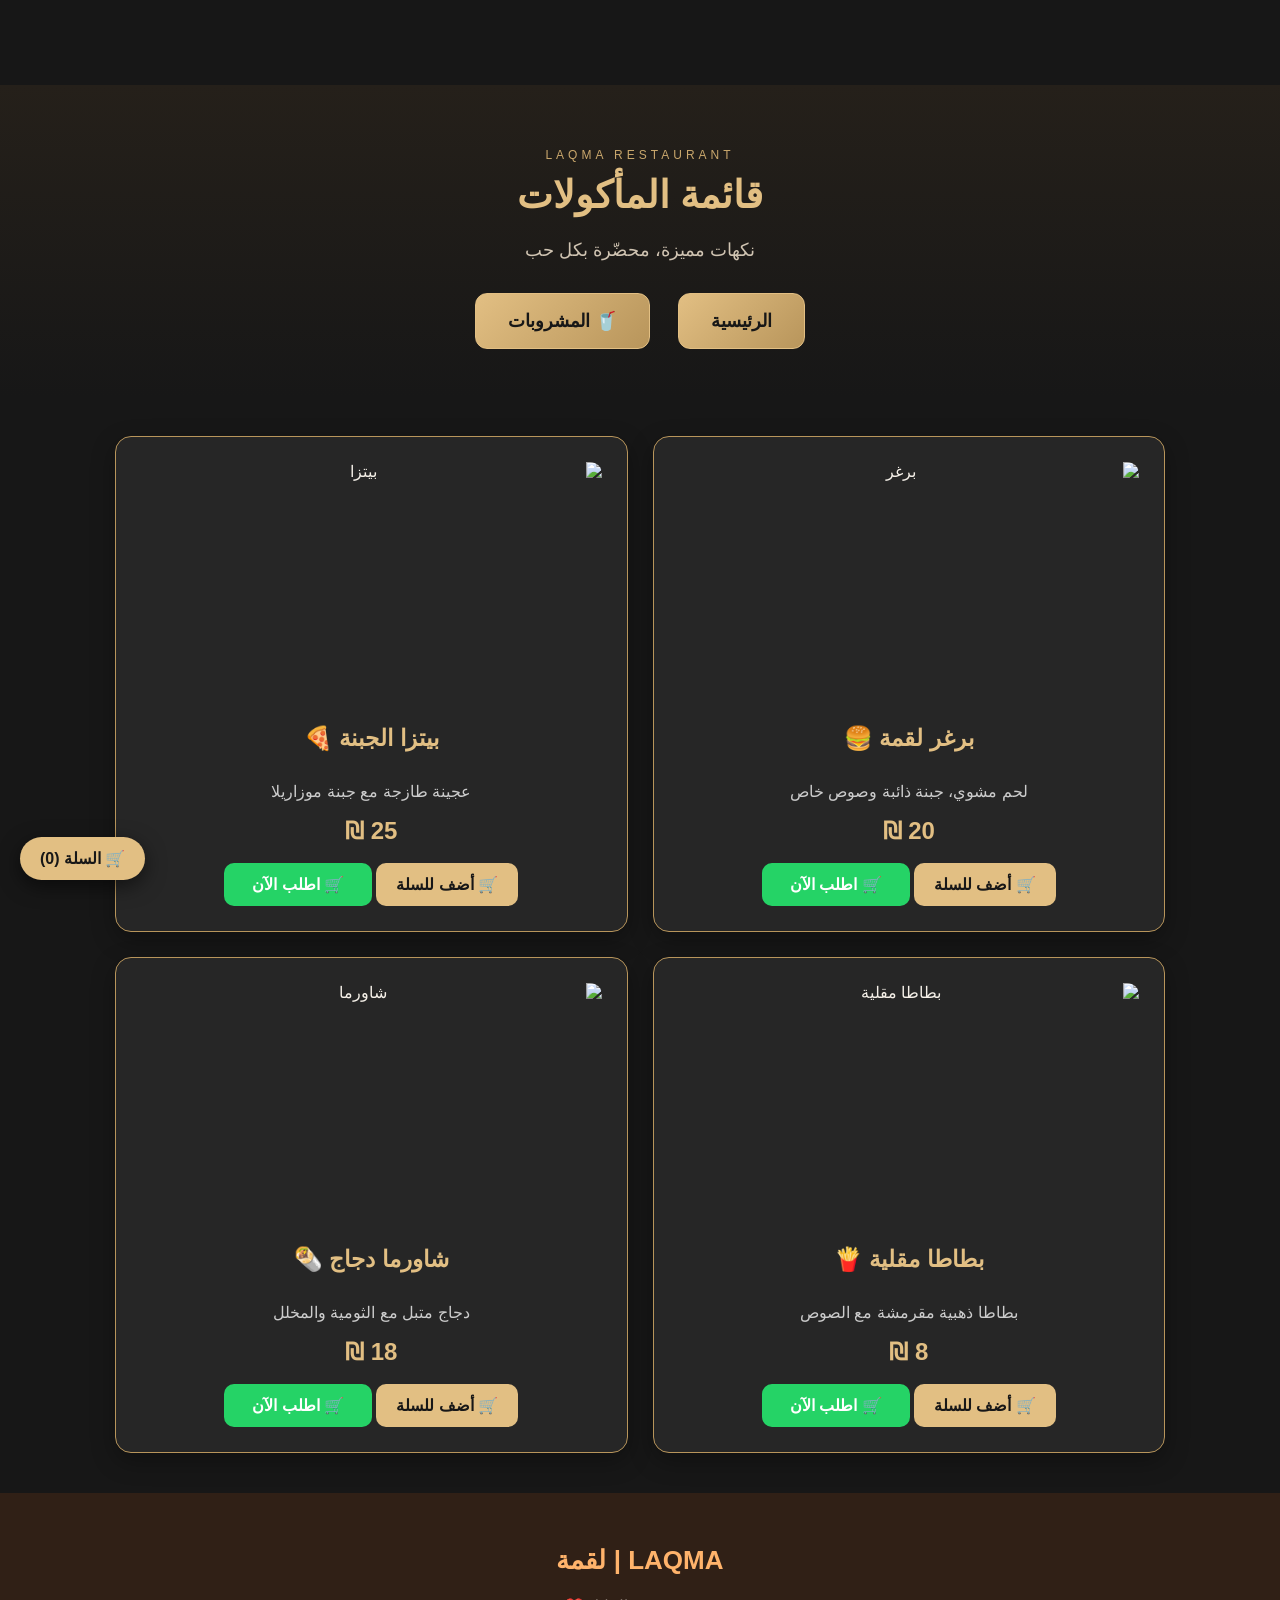
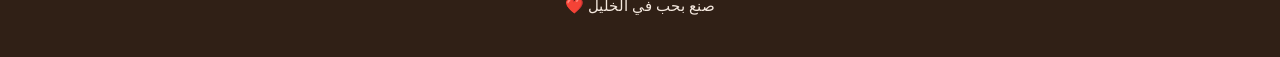
==== food.html @ fcbdbe1f "Add files via upload" ====
<!DOCTYPE html>
<html lang="ar" dir="rtl">
    <link rel="stylesheet" href="cart.css">
<script src="cart.js" defer></script>
<head>
  <meta charset="UTF-8">
  <meta name="viewport" content="width=device-width, initial-scale=1.0">
  <title>المأكولات | لقمة</title>
  <link rel="stylesheet" href="style.css">
</head>
<a href="cart.html" class="cart-shortcut">
  🛒 السلة (<span id="cart-count">0</span>)
</a>
<p id="cart-status" role="status"></p>
<body>

  <header class="menu-header">
    <span class="small-title">LAQMA RESTAURANT</span>
    <h1>قائمة المأكولات</h1>
    <p>نكهات مميزة، محضّرة بكل حب</p>
    <a href="index.html" class="menu-button">الرئيسية</a>
    <a href="drinks.html" class="menu-button">🥤 المشروبات</a>
  </header>

  <section class="luxury-menu">

    <div class="food-item">
      <img src="https://images.unsplash.com/photo-1568901346375-23c9450c58cd?w=700" class="food-image" alt="برغر">
      <h3>برغر لقمة 🍔</h3>
      <p>لحم مشوي، جبنة ذائبة وصوص خاص</p>
      <strong>20 ₪</strong>
      <button class="add-cart-button" data-add-to-cart="burger">
  🛒 أضف للسلة
</button>
      <a href="https://wa.me/970599000000?text=مرحبا، بدي أطلب بيتزا الجبنة - 25 شيكل"
   target="_blank" rel="noopener noreferrer" class="order-button">
  🛒 اطلب الآن
</a>
    </div>

    <div class="food-item">
      <img src="https://images.unsplash.com/photo-1513104890138-7c749659a591?w=700" class="food-image" alt="بيتزا">
      <h3>بيتزا الجبنة 🍕</h3>
      <p>عجينة طازجة مع جبنة موزاريلا</p>
      <strong>25 ₪</strong>
      <button class="add-cart-button" data-add-to-cart="burger">
  🛒 أضف للسلة
</button>

<a
  href="https://wa.me/970599000000?text=مرحبا، بدي أطلب برغر لقمة"
  target="_blank"
  rel="noopener noreferrer"
  class="order-button">
  🛒 اطلب الآن
</a>

    </div>

    <div class="food-item">
      <img src="https://images.unsplash.com/photo-1573080496219-bb080dd4f877?w=700" class="food-image" alt="بطاطا مقلية">
      <h3>بطاطا مقلية 🍟</h3>
      <p>بطاطا ذهبية مقرمشة مع الصوص</p>
      <strong>8 ₪</strong>
      <button class="add-cart-button" data-add-to-cart="burger">
  🛒 أضف للسلة
</button>
      <a href="https://wa.me/970599000000?text=مرحبا، بدي أطلب بطاطا مقلية - 8 شواكل"
   target="_blank" rel="noopener noreferrer" class="order-button">
  🛒 اطلب الآن
</a>
    </div>

    <div class="food-item">
      <img src="https://images.unsplash.com/photo-1529006557810-274b9b2fc783?w=700" class="food-image" alt="شاورما">
      <h3>شاورما دجاج 🌯</h3>
      <p>دجاج متبل مع الثومية والمخلل</p>
      <strong>18 ₪</strong>
      <button class="add-cart-button" data-add-to-cart="burger">
  🛒 أضف للسلة
</button>
      <a href="https://wa.me/970599000000?text=مرحبا، بدي أطلب شاورما دجاج - 18 شيكل"
   target="_blank" rel="noopener noreferrer" class="order-button">
  🛒 اطلب الآن
</a>
    </div>

  </section>

  <footer class="site-footer">
    <h2>LAQMA | لقمة</h2>
    <p>صنع بحب في الخليل ❤️</p>
  </footer>

</body>
</html>
---- cart.css ----
/* إضافات السلة بالأسود والذهبي */
.cart-shortcut {
  position: fixed;
  bottom: 20px;
  left: 20px;
  z-index: 50;
  padding: 12px 20px;
  background: #e2bf83;
  color: #171717;
  text-decoration: none;
  border-radius: 999px;
  font-weight: bold;
  box-shadow: 0 6px 20px #0008;
}
.add-cart-button {
  display: inline-block;
  margin-top: 15px;
  padding: 12px 20px;
  background: #e2bf83;
  color: #171717;
  border: 0;
  border-radius: 10px;
  font: inherit;
  font-weight: bold;
  cursor: pointer;
}
.add-cart-button:hover, .cart-shortcut:hover { background: #f5d9a5; }
.cart-page {
  max-width: 760px;
  margin: 45px auto;
  padding: 25px;
  background: #262626;
  border: 1px solid #b8955b;
  border-radius: 18px;
  color: #f5f0e8;
}
.cart-row {
  display: flex;
  align-items: center;
  justify-content: space-between;
  gap: 15px;
  padding: 18px 0;
  border-bottom: 1px solid #5d503c;
}
.qty-controls { display: flex; align-items: center; gap: 12px; }
.qty-controls button {
  width: 34px;
  height: 34px;
  border: 1px solid #e2bf83;
  border-radius: 8px;
  background: transparent;
  color: #e2bf83;
  cursor: pointer;
  font-size: 22px;
}
.cart-total-line { display: flex; justify-content: space-between; padding: 25px 0; font-size: 24px; color: #e2bf83; }
.checkout-button {
  width: 100%;
  padding: 15px;
  border: none;
  border-radius: 10px;
  background: #25d366;
  color: #102717;
  font: inherit;
  font-weight: bold;
  font-size: 18px;
  cursor: pointer;
}
.checkout-button:disabled { opacity: .45; cursor: not-allowed; }
#cart-status { min-height: 1.5em; color: #e2bf83; }
@media(max-width: 600px) {
  .cart-page { margin: 20px 12px; padding: 16px; }
  .cart-row { align-items: flex-start; flex-direction: column; }
  .cart-shortcut { bottom: 12px; left: 12px; }
}
---- style.css ----
body {
  margin: 0;
  font-family: Arial, sans-serif;
  background-color: #fff8ef;
  color: #302016;
  text-align: center;
  direction: rtl;
}

h1 {
  background-color: #8b2e16;
  color: white;
  padding: 30px 15px;
  margin: 0;
}

p {
  font-size: 22px;
  margin-top: 30px;
}.menu-button {
  display: inline-block;
  background-color: #d96b27;
  color: white;
  text-decoration: none;
  padding: 14px 28px;
  border-radius: 8px;
  font-size: 18px;
  margin-top: 20px;
}

.menu-button:hover {
  background-color: #8b2e16;
}#menu {
  padding: 35px 20px;
}

#menu h2 {
  color: #8b2e16;
  font-size: 30px;
}

.food-item {
  background-color: white;
  max-width: 400px;
  margin: 20px auto;
  padding: 20px;
  border-radius: 12px;
  box-shadow: 0 3px 12px rgba(0, 0, 0, 0.1);
}

.food-item h3 {
  color: #8b2e16;
  font-size: 22px;
}

.food-item p {
  font-size: 16px;
}

.food-item strong {
  color: #d96b27;
  font-size: 20px;
}.hero-image {
  display: block;
  width: 90%;
  max-width: 700px;
  height: 320px;
  object-fit: cover;
  margin: 30px auto;
  border-radius: 16px;
}.whatsapp-button {
  display: inline-block;
  background-color: #25D366;
  color: white;
  text-decoration: none;
  padding: 15px 30px;
  border-radius: 10px;
  font-size: 20px;
  font-weight: bold;
  margin: 25px auto;
}

.whatsapp-button:hover {
  background-color: #128C7E;
}.site-footer {
  background-color: #302016;
  color: white;
  padding: 30px 20px;
  margin-top: 40px;
  text-align: center;
}

.site-footer h2 {
  color: #ffb36b;
  font-size: 26px;
}

.site-footer p {
  color: #f5e9df;
  font-size: 15px;
  margin: 12px 0;
}@media (max-width: 600px) {
  h1 {
    font-size: 24px;
    padding: 25px 10px;
  }
}body {
  background-color: #171717;
  color: #f5f0e8;
}.food-item {
  background-color: #262626;
  border: 1px solid #b8955b;
  border-radius: 16px;
  padding: 25px;
  margin: 20px auto;
  max-width: 450px;
  box-shadow: 0 8px 25px rgba(0, 0, 0, 0.3);
}

.food-item h3 {
  color: #e2bf83;
  font-size: 24px;
}

.food-item p {
  color: #d0d0d0;
  font-size: 16px;
}

.food-item strong {
  color: #e2bf83;
  font-size: 22px;
}.menu-button {
  display: inline-block;
  background: linear-gradient(135deg, #e2bf83, #b8955b);
  color: #171717;
  padding: 16px 32px;
  border-radius: 12px;
  text-decoration: none;
  font-size: 18px;
  font-weight: bold;
  margin: 12px;
  border: 1px solid #e2bf83;
  transition: 0.3s;
}

.menu-button:hover {
  background: #f5d9a5;
  transform: translateY(-3px);
  box-shadow: 0 6px 20px rgba(226, 191, 131, 0.3);
}.food-image {
  width: 100%;
  height: 220px;
  object-fit: cover;
  border-radius: 12px;
  display: block;
  margin-bottom: 15px;
}/* عنوان صفحات المنيو */

.menu-header {
  text-align: center;
  padding: 60px 20px 35px;
  background: linear-gradient(180deg, #25201a, #171717);
}

.menu-header h1 {
  background: none;
  color: #e2bf83;
  font-size: 38px;
  padding: 10px;
}

.menu-header p {
  color: #d0c4b2;
  font-size: 18px;
  margin: 12px 0 20px;
}

.small-title {
  color: #c9a76c;
  letter-spacing: 4px;
  font-size: 12px;
}

/* شبكة بطاقات المنيو */

.luxury-menu {
  display: grid;
  grid-template-columns: repeat(2, minmax(0, 1fr));
  gap: 25px;
  max-width: 1050px;
  margin: 40px auto;
  padding: 0 20px;
}

.luxury-menu .food-item {
  width: 100%;
  max-width: none;
  margin: 0;
  box-sizing: border-box;
  overflow: hidden;
  transition: transform 0.3s ease;
}

.luxury-menu .food-item:hover {
  transform: translateY(-6px);
}

.luxury-menu .food-image {
  width: 100%;
  height: 240px;
  object-fit: cover;
  border-radius: 12px;
}

.luxury-menu .food-item h3 {
  color: #e2bf83;
  font-size: 23px;
}

.luxury-menu .food-item p {
  color: #cccccc;
  font-size: 16px;
}

.luxury-menu .food-item strong {
  display: block;
  margin-top: 15px;
  color: #e2bf83;
  font-size: 24px;
}

/* تنسيق الموبايل */

@media (max-width: 650px) {
  .luxury-menu {
    grid-template-columns: 1fr;
    gap: 20px;
  }

  .menu-header h1 {
    font-size: 28px;
  }

  .luxury-menu .food-image {
    height: 210px;
  }
}
/* الصفحة الرئيسية الفخمة */

.navbar {
  display: flex;
  justify-content: space-between;
  align-items: center;
  padding: 20px 7%;
  background: #111111;
}

.logo {
  color: #e2bf83;
  text-decoration: none;
  font-size: 24px;
  font-weight: bold;
}

.logo span {
  color: white;
  font-size: 18px;
}

.nav-links {
  display: flex;
  gap: 25px;
}

.nav-links a {
  color: white;
  text-decoration: none;
  font-size: 16px;
}

.nav-links a:hover {
  color: #e2bf83;
}

/* صورة الواجهة الرئيسية */

.home-hero {
  min-height: 520px;
  display: flex;
  align-items: center;
  justify-content: center;
  padding: 40px 20px;
  background:
    linear-gradient(rgba(0,0,0,0.65), rgba(0,0,0,0.75)),
    url("https://images.unsplash.com/photo-1550547660-d9450f859349?w=1600");
  background-size: cover;
  background-position: center;
}

.hero-content {
  text-align: center;
  max-width: 700px;
}

.home-hero h1 {
  background: none;
  color: white;
  font-size: 52px;
  padding: 15px 0;
}

.home-hero p {
  color: #eeeeee;
  font-size: 20px;
  line-height: 1.8;
}

/* أقسام المأكولات والمشروبات */

.categories-section {
  padding: 75px 20px;
  text-align: center;
}

.categories-section h2,
.home-about h2 {
  color: #e2bf83;
  font-size: 36px;
}

.categories-section > p {
  color: #cccccc;
  font-size: 18px;
}

.category-grid {
  display: grid;
  grid-template-columns: repeat(2, minmax(0, 1fr));
  gap: 30px;
  max-width: 1050px;
  margin: 45px auto 0;
}

.category-card {
  display: block;
  background: #262626;
  border: 1px solid #b8955b;
  border-radius: 18px;
  overflow: hidden;
  text-decoration: none;
  transition: 0.3s;
}

.category-card:hover {
  transform: translateY(-8px);
  box-shadow: 0 12px 30px rgba(226,191,131,0.15);
}

.category-card img {
  display: block;
  width: 100%;
  height: 280px;
  object-fit: cover;
}

.category-content {
  padding: 25px;
}

.category-content h3 {
  color: #e2bf83;
  font-size: 27px;
}

.category-content p {
  color: #cccccc;
  font-size: 16px;
}

.category-content span {
  display: inline-block;
  margin-top: 15px;
  color: #e2bf83;
  font-weight: bold;
}

/* قسم التعريف بالمطعم */

.home-about {
  padding: 65px 20px;
  text-align: center;
  background: #202020;
}

.home-about p {
  color: #cccccc;
  max-width: 550px;
  margin: 20px auto;
  line-height: 1.9;
  font-size: 18px;
}

/* الموبايل */

@media (max-width: 650px) {
  .navbar {
    flex-direction: column;
    gap: 15px;
  }

  .nav-links {
    gap: 20px;
  }

  .home-hero {
    min-height: 400px;
  }

  .home-hero h1 {
    font-size: 32px;
  }

  .home-hero p {
    font-size: 17px;
  }

  .category-grid {
    grid-template-columns: 1fr;
  }

  .category-card img {
    height: 230px;
  }

  .categories-section h2,
  .home-about h2 {
    font-size: 28px;
  }
}
.order-button {
  display: inline-block;
  margin-top: 18px;
  padding: 12px 28px;
  background: #25D366;
  color: white;
  text-decoration: none;
  border-radius: 10px;
  font-size: 16px;
  font-weight: bold;
  transition: 0.3s;
}

.order-button:hover {
  background: #1da851;
  transform: translateY(-3px);
}
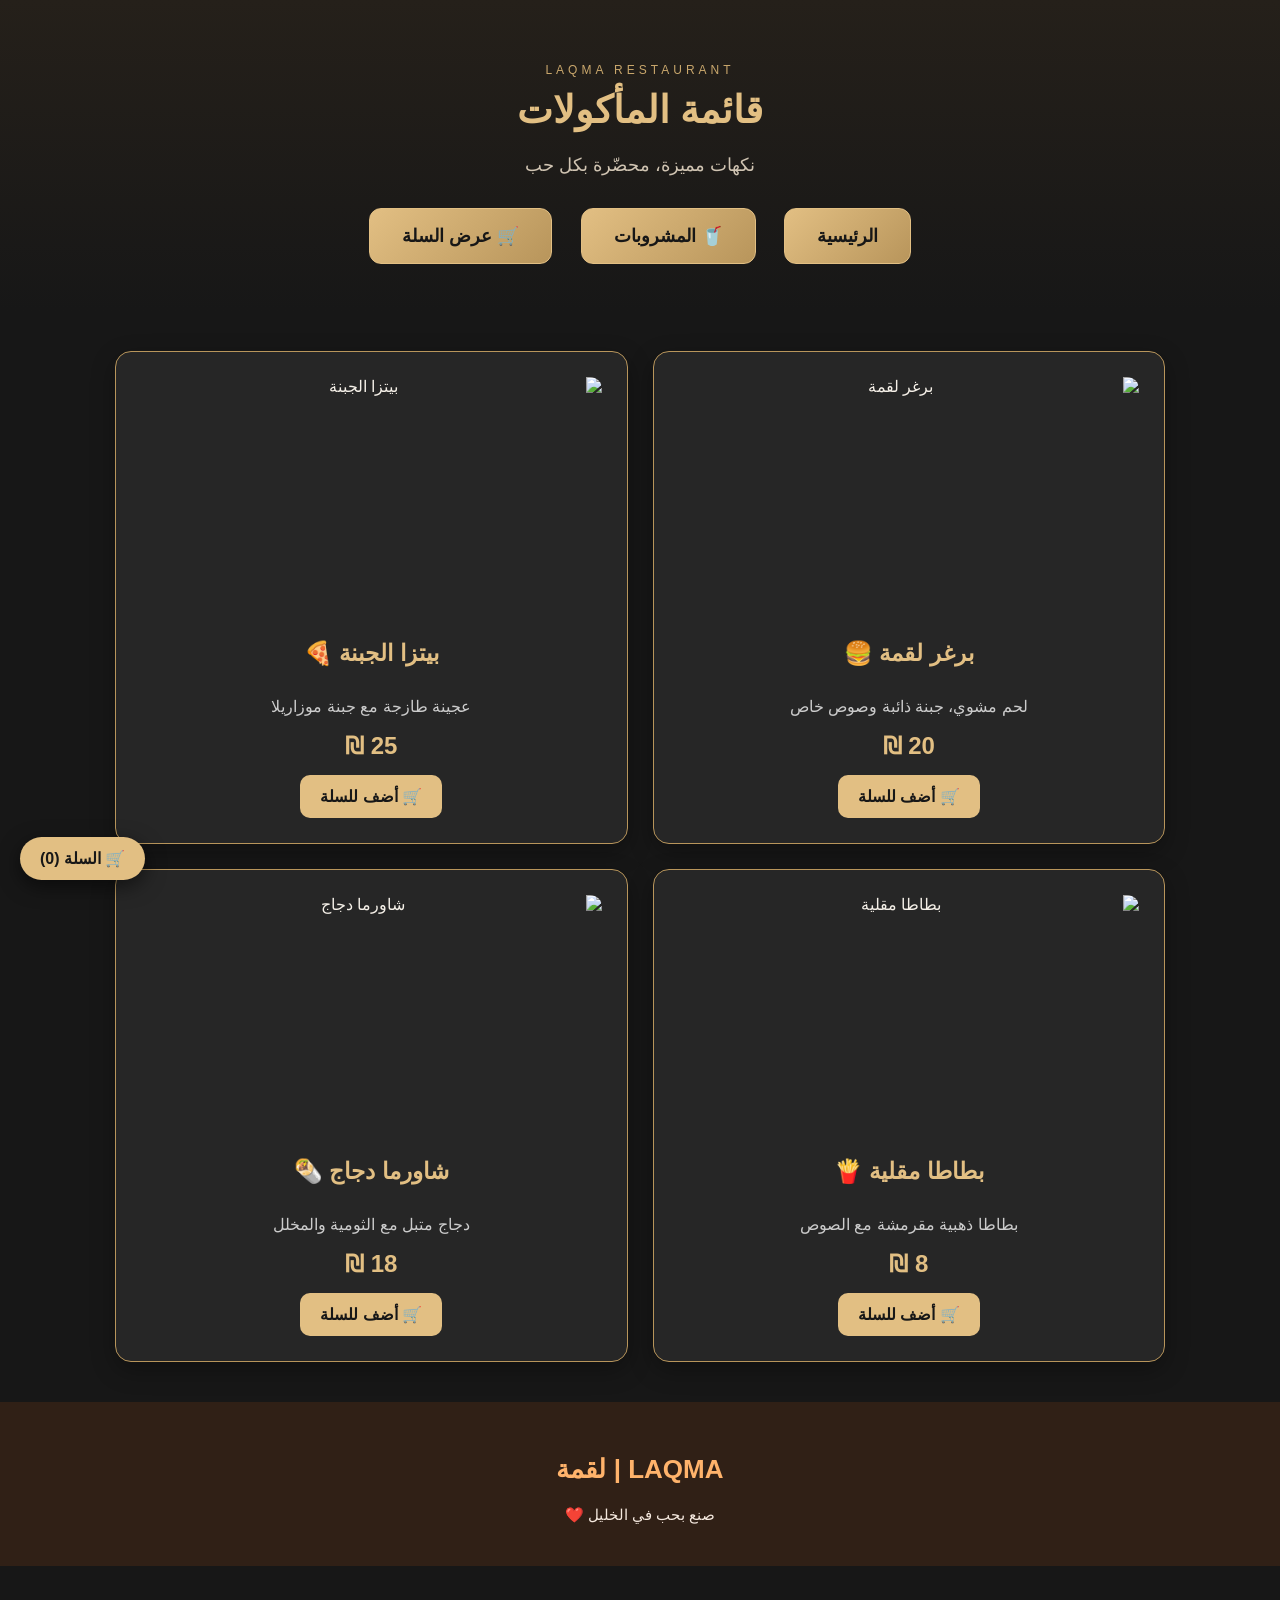
==== commit 349ba081: "Add files via upload" ====
--- a/food.html
+++ b/food.html
@@ -1,88 +1,108 @@
+
 <!DOCTYPE html>
 <html lang="ar" dir="rtl">
-    <link rel="stylesheet" href="cart.css">
-<script src="cart.js" defer></script>
 <head>
   <meta charset="UTF-8">
   <meta name="viewport" content="width=device-width, initial-scale=1.0">
   <title>المأكولات | لقمة</title>
+
   <link rel="stylesheet" href="style.css">
+  <link rel="stylesheet" href="cart.css">
+  <script src="cart.js" defer></script>
 </head>
-<a href="cart.html" class="cart-shortcut">
-  🛒 السلة (<span id="cart-count">0</span>)
-</a>
-<p id="cart-status" role="status"></p>
+
 <body>
 
   <header class="menu-header">
     <span class="small-title">LAQMA RESTAURANT</span>
     <h1>قائمة المأكولات</h1>
     <p>نكهات مميزة، محضّرة بكل حب</p>
-    <a href="index.html" class="menu-button">الرئيسية</a>
-    <a href="drinks.html" class="menu-button">🥤 المشروبات</a>
+
+    <a href="index.html" class="menu-button">
+      الرئيسية
+    </a>
+
+    <a href="drinks.html" class="menu-button">
+      🥤 المشروبات
+    </a>
+
+    <a href="cart.html" class="menu-button">
+      🛒 عرض السلة
+    </a>
   </header>
 
   <section class="luxury-menu">
 
+    <!-- البرغر -->
     <div class="food-item">
-      <img src="https://images.unsplash.com/photo-1568901346375-23c9450c58cd?w=700" class="food-image" alt="برغر">
+      <img
+        src="https://images.unsplash.com/photo-1568901346375-23c9450c58cd?w=700"
+        class="food-image"
+        alt="برغر لقمة">
+
       <h3>برغر لقمة 🍔</h3>
       <p>لحم مشوي، جبنة ذائبة وصوص خاص</p>
       <strong>20 ₪</strong>
-      <button class="add-cart-button" data-add-to-cart="burger">
-  🛒 أضف للسلة
-</button>
-      <a href="https://wa.me/970599000000?text=مرحبا، بدي أطلب بيتزا الجبنة - 25 شيكل"
-   target="_blank" rel="noopener noreferrer" class="order-button">
-  🛒 اطلب الآن
-</a>
+
+      <button type="button"
+              class="add-cart-button"
+              data-add-to-cart="burger">
+        🛒 أضف للسلة
+      </button>
     </div>
 
+    <!-- البيتزا -->
     <div class="food-item">
-      <img src="https://images.unsplash.com/photo-1513104890138-7c749659a591?w=700" class="food-image" alt="بيتزا">
+      <img
+        src="https://images.unsplash.com/photo-1513104890138-7c749659a591?w=700"
+        class="food-image"
+        alt="بيتزا الجبنة">
+
       <h3>بيتزا الجبنة 🍕</h3>
       <p>عجينة طازجة مع جبنة موزاريلا</p>
       <strong>25 ₪</strong>
-      <button class="add-cart-button" data-add-to-cart="burger">
-  🛒 أضف للسلة
-</button>
 
-<a
-  href="https://wa.me/970599000000?text=مرحبا، بدي أطلب برغر لقمة"
-  target="_blank"
-  rel="noopener noreferrer"
-  class="order-button">
-  🛒 اطلب الآن
-</a>
-
+      <button type="button"
+              class="add-cart-button"
+              data-add-to-cart="pizza">
+        🛒 أضف للسلة
+      </button>
     </div>
 
+    <!-- البطاطا -->
     <div class="food-item">
-      <img src="https://images.unsplash.com/photo-1573080496219-bb080dd4f877?w=700" class="food-image" alt="بطاطا مقلية">
+      <img
+        src="https://images.unsplash.com/photo-1573080496219-bb080dd4f877?w=700"
+        class="food-image"
+        alt="بطاطا مقلية">
+
       <h3>بطاطا مقلية 🍟</h3>
       <p>بطاطا ذهبية مقرمشة مع الصوص</p>
       <strong>8 ₪</strong>
-      <button class="add-cart-button" data-add-to-cart="burger">
-  🛒 أضف للسلة
-</button>
-      <a href="https://wa.me/970599000000?text=مرحبا، بدي أطلب بطاطا مقلية - 8 شواكل"
-   target="_blank" rel="noopener noreferrer" class="order-button">
-  🛒 اطلب الآن
-</a>
+
+      <button type="button"
+              class="add-cart-button"
+              data-add-to-cart="fries">
+        🛒 أضف للسلة
+      </button>
     </div>
 
+    <!-- الشاورما -->
     <div class="food-item">
-      <img src="https://images.unsplash.com/photo-1529006557810-274b9b2fc783?w=700" class="food-image" alt="شاورما">
+      <img
+        src="https://images.unsplash.com/photo-1529006557810-274b9b2fc783?w=700"
+        class="food-image"
+        alt="شاورما دجاج">
+
       <h3>شاورما دجاج 🌯</h3>
       <p>دجاج متبل مع الثومية والمخلل</p>
       <strong>18 ₪</strong>
-      <button class="add-cart-button" data-add-to-cart="burger">
-  🛒 أضف للسلة
-</button>
-      <a href="https://wa.me/970599000000?text=مرحبا، بدي أطلب شاورما دجاج - 18 شيكل"
-   target="_blank" rel="noopener noreferrer" class="order-button">
-  🛒 اطلب الآن
-</a>
+
+      <button type="button"
+              class="add-cart-button"
+              data-add-to-cart="shawarma">
+        🛒 أضف للسلة
+      </button>
     </div>
 
   </section>
@@ -92,5 +112,12 @@
     <p>صنع بحب في الخليل ❤️</p>
   </footer>
 
+  <a href="cart.html" class="cart-shortcut">
+    🛒 السلة (<span id="cart-count">0</span>)
+  </a>
+
+  <p id="cart-status" role="status"
+     aria-live="polite"></p>
+
 </body>
-</html>+</html>
--- a/style.css
+++ b/style.css
@@ -455,4 +455,189 @@
   background: #1da851;
   transform: translateY(-3px);
 }
-
+/* تحسين البطاقات الثلاث */
+
+.category-grid {
+  display: grid;
+  grid-template-columns: repeat(3, minmax(0, 1fr));
+  gap: 24px;
+  max-width: 1200px;
+  margin: 45px auto 0;
+}
+
+.category-card {
+  display: flex;
+  flex-direction: column;
+  min-width: 0;
+  overflow: hidden;
+  background: #252525;
+  border: 1px solid #b8955b;
+  border-radius: 18px;
+  text-decoration: none;
+  transition: transform 0.3s ease,
+              box-shadow 0.3s ease;
+}
+
+.category-card:hover {
+  transform: translateY(-8px);
+  box-shadow: 0 14px 35px rgba(226, 191, 131, 0.18);
+}
+
+.category-card img {
+  width: 100%;
+  height: 230px;
+  object-fit: cover;
+  display: block;
+}
+
+.category-content {
+  flex: 1;
+  padding: 24px 18px;
+  text-align: center;
+}
+
+.category-content h3 {
+  color: #e2bf83;
+  font-size: 23px;
+}
+
+.category-content p {
+  color: #cccccc;
+  line-height: 1.8;
+}
+
+.category-content span {
+  color: #e2bf83;
+  font-weight: bold;
+}
+
+@media (max-width: 900px) {
+  .category-grid {
+    grid-template-columns: repeat(2, minmax(0, 1fr));
+  }
+}
+
+@media (max-width: 650px) {
+  .category-grid {
+    grid-template-columns: 1fr;
+    gap: 22px;
+  }
+
+  .category-card img {
+    height: 230px;
+  }
+}
+.developer-credit {
+  font-size: 11px;
+  color: #bfa76a;
+  text-align: center;
+  margin-top: 15px;
+  letter-spacing: 1px;
+  opacity: 0.7;
+  direction: ltr;
+}
+/* عروض الكومبو */
+
+.offers-page {
+  display: grid;
+  grid-template-columns: repeat(2, minmax(0, 1fr));
+  gap: 30px;
+  max-width: 1100px;
+  margin: 50px auto;
+  padding: 20px;
+}
+
+.offer-card {
+  background: #202020;
+  border: 1px solid #b99a5b;
+  border-radius: 20px;
+  overflow: hidden;
+  text-align: center;
+  box-shadow: 0 10px 30px rgba(0, 0, 0, 0.3);
+  transition: transform 0.3s ease;
+}
+
+.offer-card:hover {
+  transform: translateY(-5px);
+}
+
+.offer-image {
+  display: block;
+  width: 100%;
+  height: 250px;
+  object-fit: cover;
+}
+
+.offer-content {
+  padding: 25px;
+}
+
+.offer-label {
+  display: inline-block;
+  color: #e8c27a;
+  font-size: 13px;
+  margin-bottom: 10px;
+}
+
+.offer-card h2 {
+  color: #e8c27a;
+  font-size: 25px;
+  margin: 12px 0;
+}
+
+.offer-card p {
+  color: #eeeeee;
+  line-height: 1.8;
+}
+
+.offer-price {
+  display: block;
+  color: #e8c27a;
+  font-size: 28px;
+  margin: 20px 0;
+}
+
+.offer-card .add-cart-button {
+  display: inline-block;
+  background: #d6b477;
+  color: #111111;
+  border: none;
+  border-radius: 10px;
+  padding: 14px 25px;
+  font-weight: bold;
+  cursor: pointer;
+}
+
+.offer-card .add-cart-button:hover {
+  background: #f0cf91;
+}
+
+.developer-credit {
+  font-size: 11px;
+  color: #bfa76a;
+  text-align: center;
+  margin-top: 15px;
+  letter-spacing: 1px;
+  opacity: 0.7;
+  direction: ltr;
+}
+
+/* تصميم الموبايل */
+@media (max-width: 700px) {
+  .offers-page {
+    grid-template-columns: 1fr;
+    gap: 22px;
+    padding: 15px;
+    margin: 25px auto;
+  }
+
+  .offer-image {
+    height: 210px;
+  }
+
+  .offer-card h2 {
+    font-size: 22px;
+  }
+}
+
+
